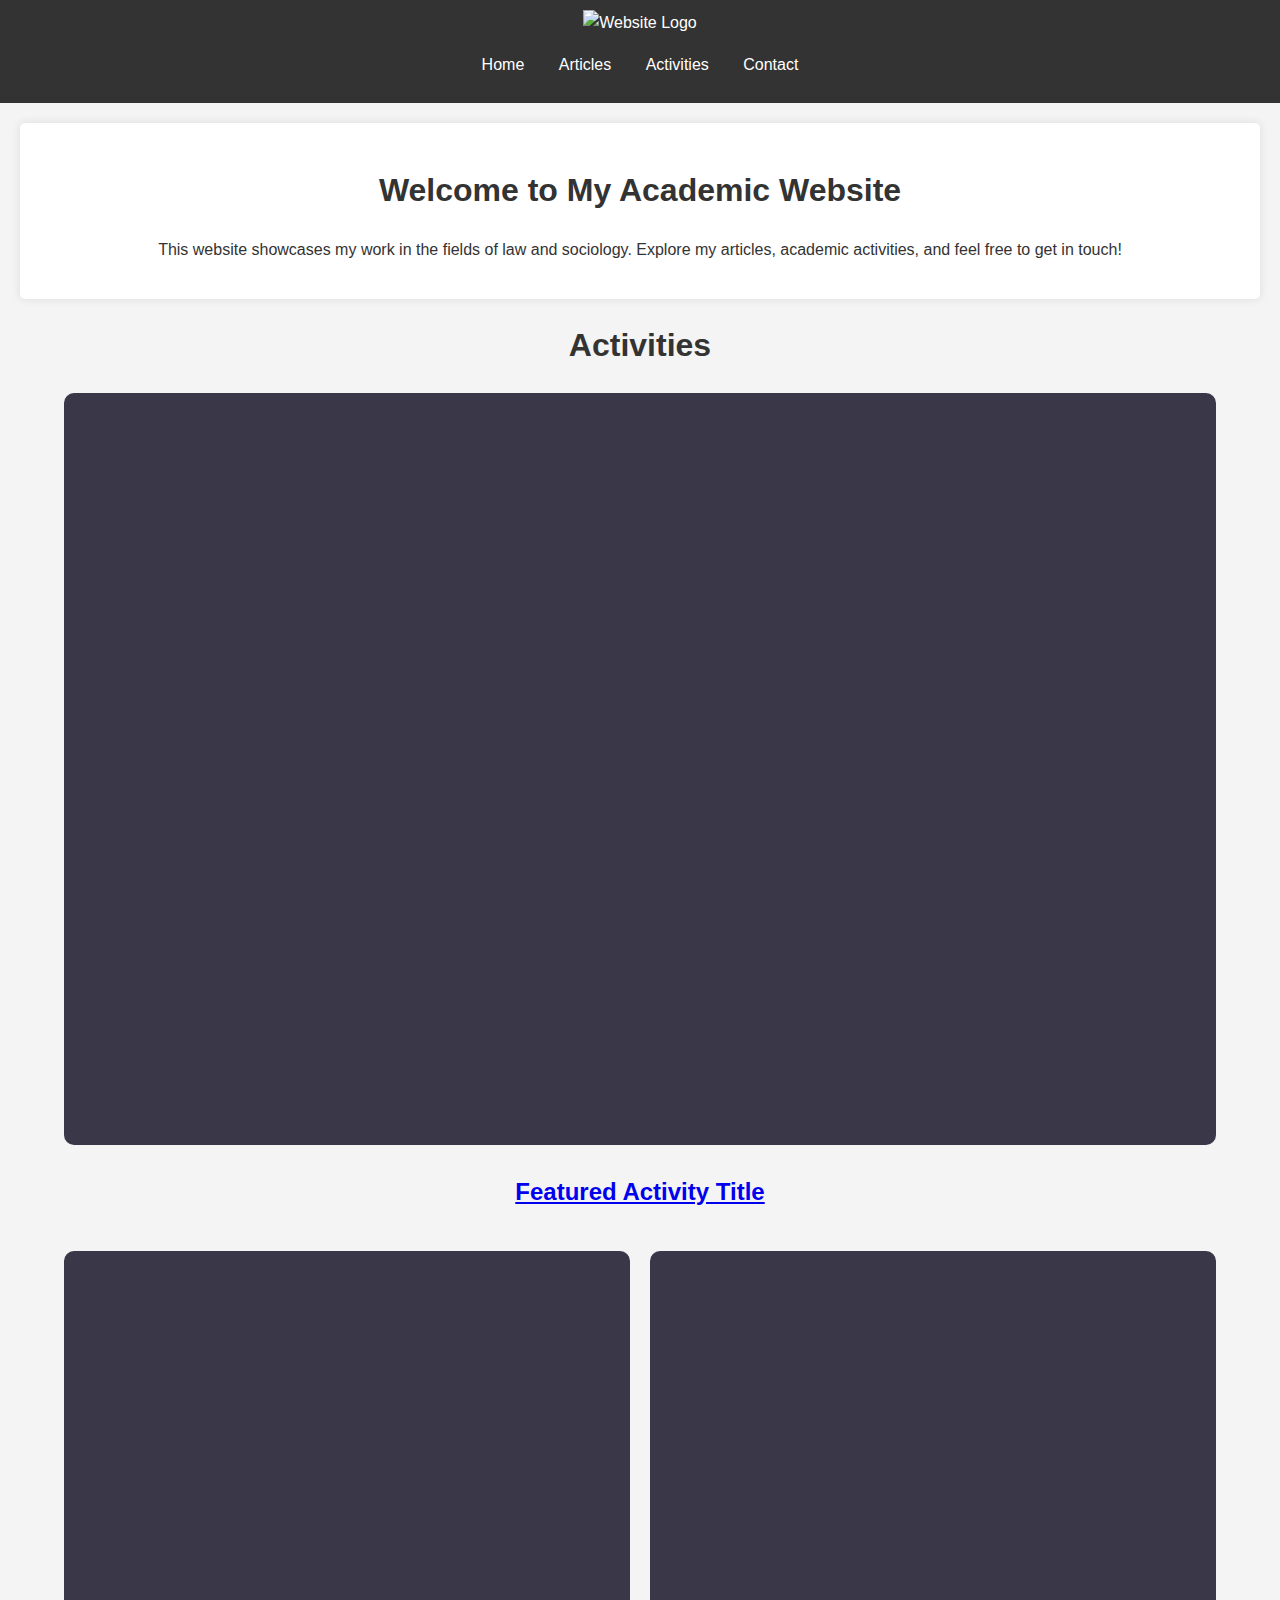
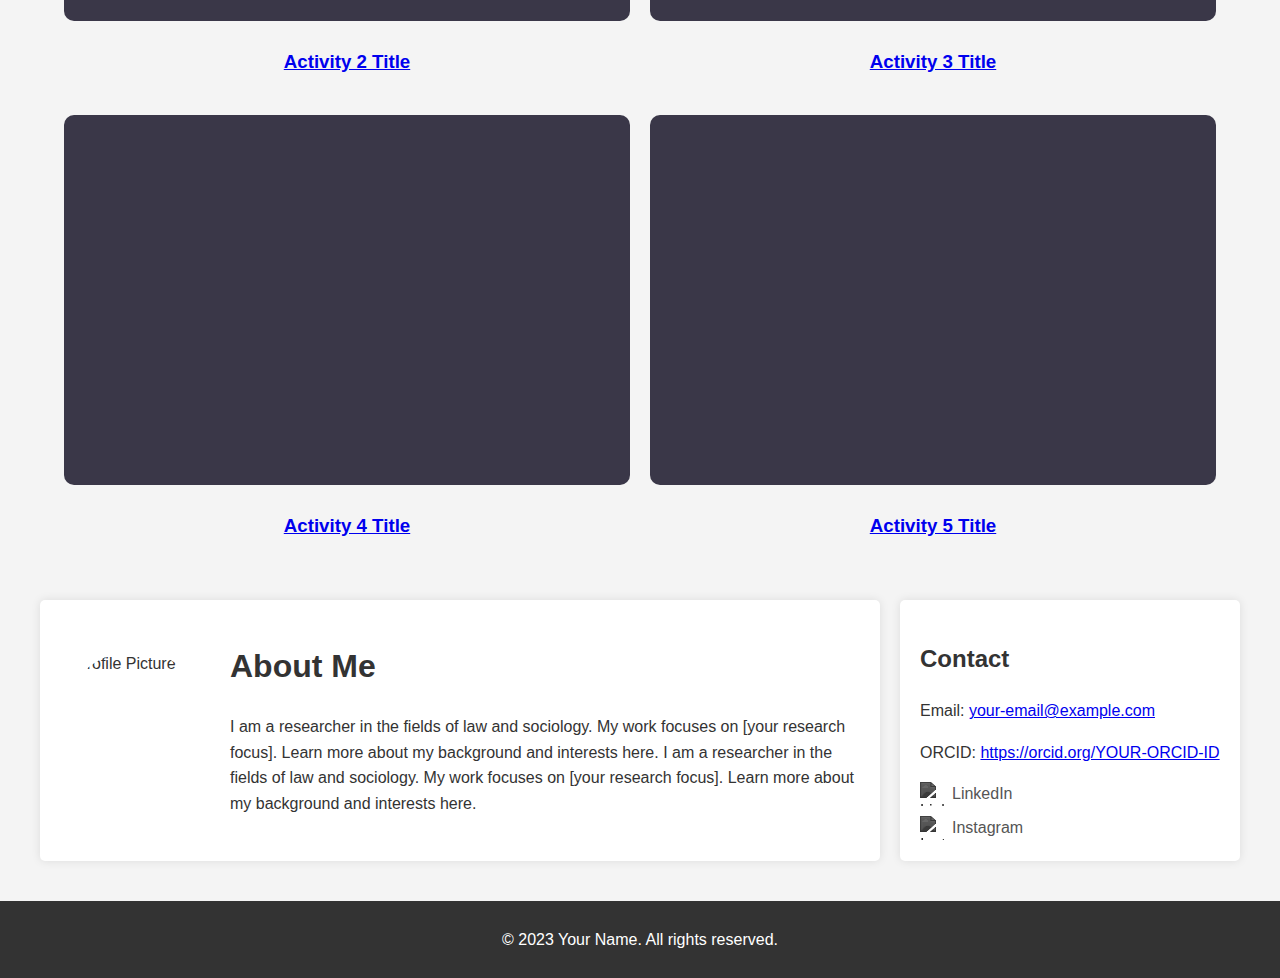
==== index.html @ 923a42f4 "Update index.html" ====
<!DOCTYPE html>
<html lang="en">
<head>
    <meta charset="UTF-8">
    <meta name="viewport" content="width=device-width, initial-scale=1.0">
    <title>My Academic Website</title>
    <link rel="stylesheet" href="styles.css">
</head>
<body>
    <header>
        <div class="logo">
            <img src="https://github.com/elinaran/elinaran.github.io/blob/main/images/profile.png?raw=true" alt="Website Logo">
        </div>
        <nav>
            <ul>
                <li><a href="index.html">Home</a></li>
                <li><a href="articles/articles.html">Articles</a></li>
                <li><a href="#activities">Activities</a></li>
                <li><a href="#contact">Contact</a></li>
            </ul>
        </nav>
    </header>

    <!-- Top Description -->
    <section id="top-description">
        <h1>Welcome to My Academic Website</h1>
        <p>
            This website showcases my work in the fields of law and sociology. 
            Explore my articles, academic activities, and feel free to get in touch!
        </p>
    </section>

     <!-- Activities Section -->
   <section id="activities">
    <h1>Activities</h1>

    <div class="activity-grid">
        <!-- Featured Activity (Full-width) -->
        <div class="activity featured">
            <a href="activities/activity1.html">
                <img src="images/Filler.jpg" alt="Activity 1 Image">
                <h2>Featured Activity Title</h2>
            </a>
        </div>

        <!-- Smaller Activities (2 Columns, 2 Rows) -->
        <div class="activity small">
            <a href="activities/activity2.html">
                <img src="images/Filler.jpg" alt="Activity 2 Image">
                <h3>Activity 2 Title</h3>
            </a>
        </div>
        <div class="activity small">
            <a href="activities/activity3.html">
                <img src="images/Filler.jpg" alt="Activity 3 Image">
                <h3>Activity 3 Title</h3>
            </a>
        </div>
        <div class="activity small">
            <a href="activities/activity4.html">
                <img src="images/Filler.jpg" alt="Activity 4 Image">
                <h3>Activity 4 Title</h3>
            </a>
        </div>
        <div class="activity small">
            <a href="activities/activity5.html">
                <img src="images/Filler.jpg" alt="Activity 5 Image">
                <h3>Activity 5 Title</h3>
            </a>
        </div>
    </div>
</section>


    <!-- Bottom Section: About Me and Contact -->
<div class="bottom-section">
    <!-- About Me -->
    <section id="about" class="left-column">
        <div class="about-container">
            <img src="https://github.com/elinaran/elinaran.github.io/blob/main/images/profile.png?raw=true" alt="Profile Picture" class="profile-img">
            <div class="about-text">
                <h1>About Me</h1>
                <p>
                    I am a researcher in the fields of law and sociology. 
                    My work focuses on [your research focus]. 
                    Learn more about my background and interests here.
                    I am a researcher in the fields of law and sociology. 
                    My work focuses on [your research focus]. 
                    Learn more about my background and interests here.
                </p>
            </div>
        </div>
    </section>

        <!-- Contact -->
        <section id="contact" class="right-column">
            <section id="contact">
    <h2>Contact</h2>
    <p>Email: <a href="mailto:your-email@example.com">your-email@example.com</a></p>
    <p>ORCID: <a href="https://orcid.org/YOUR-ORCID-ID" target="_blank">https://orcid.org/YOUR-ORCID-ID</a></p>
    
    <div class="social-links">
        <a href="https://www.linkedin.com/in/YOUR-LINKEDIN-USERNAME" target="_blank">
            <img src="https://cdn.jsdelivr.net/gh/devicons/devicon/icons/linkedin/linkedin-original.svg" alt="LinkedIn">
            LinkedIn
        </a>
        <a href="https://www.instagram.com/YOUR-INSTAGRAM-USERNAME" target="_blank">
            <img src="https://upload.wikimedia.org/wikipedia/commons/a/a5/Instagram_icon.png" alt="Instagram">
            Instagram
        </a>
    </div>
</section>
        </section>
    </div>
    <footer>
        <p>&copy; 2023 Your Name. All rights reserved.</p>
    </footer>

    <script src="script.js"></script>
</body>
</html>
---- styles.css ----
/* General Styles */
body {
    font-family: Arial, sans-serif;
    line-height: 1.6;
    margin: 0;
    padding: 0;
    background-color: #f4f4f4;
    color: #333;
}

header {
    background: #333;
    color: #fff;
    padding: 10px 0;
    text-align: center;
}

header .logo img {
    height: 50px;
}

nav ul {
    list-style: none;
    padding: 0;
}

nav ul li {
    display: inline;
    margin: 0 15px;
}

nav ul li a {
    color: #fff;
    text-decoration: none;
}

/* Top Description */
#top-description {
    padding: 20px;
    text-align: center;
    background: #fff;
    margin: 20px;
    border-radius: 5px;
    box-shadow: 0 0 10px rgba(0, 0, 0, 0.1);
}

/* Activities Section */
#activities {
    width: 90%;
    max-width: 1200px;
    margin: 0 auto;
    text-align: center;
}

/* Grid Layout */
.activity-grid {
    display: grid;
    grid-template-columns: 1fr;
    grid-gap: 20px;
}

/* Featured Activity (Full-width) */
.activity.featured {
    width: 100%;
}

.activity.featured img {
    width: 100%;
    height: auto;
    border-radius: 10px;
}

/* Small Activities (2x2 Grid) */
.activity.small {
    display: flex;
    flex-direction: column;
    align-items: center;
    text-align: center;
}

.activity.small img {
    width: 100%;
    height: auto;
    border-radius: 10px;
}

/* Responsive Grid: 2 Columns for Small Activities */
@media (min-width: 768px) {
    .activity-grid {
        grid-template-columns: 1fr 1fr;
    }

    .activity.featured {
        grid-column: span 2; /* Makes the featured activity take full width */
    }
}

/* Responsive: Keep 2-Column Layout on Wider Screens */
@media (min-width: 1024px) {
    .activity-grid {
        grid-template-columns: 1fr 1fr;
        grid-template-rows: auto auto;
    }
}

/* Bottom Section: About Me and Contact */
.bottom-section {
    display: flex;
    gap: 20px;
    padding: 20px;
    margin: 20px;
}

.left-column {
    flex: 2; /* Takes 2/3 of the space */
    background: #fff;
    padding: 20px;
    border-radius: 5px;
    box-shadow: 0 0 10px rgba(0, 0, 0, 0.1);
}

.right-column {
    flex: 1; /* Takes 1/3 of the space */
    background: #fff;
    padding: 20px;
    border-radius: 5px;
    box-shadow: 0 0 10px rgba(0, 0, 0, 0.1);
    max-width: 300px; /* Limits the width of the contact section */
}

/* About Me Section */

.about-container {
    display: flex;
    align-items: center; /* Aligns text and image vertically */
    gap: 20px; /* Space between image and text */
    max-width: 800px; /* Limits width for better readability */
    margin: 0 auto; /* Centers the section */
}

.profile-img {
    width: 150px; /* Adjust size as needed */
    height: 150px;
    border-radius: 50%; /* Makes the image round */
    object-fit: cover; /* Ensures image fills the circle properly */
    flex-shrink: 0; /* Prevents image from resizing */
}

.about-text {
    flex: 1; /* Allows text to take up the remaining space */
}

@media (max-width: 600px) { 
    /* Mobile: Stack image on top */
    .about-container {
        flex-direction: column;
        text-align: center;
    }
}

/* Contact Section */

.social-links {
    display: flex;
    flex-direction: column; /* Stack items neatly */
    gap: 8px; /* Space between each social link */
    margin-top: 10px;
}

.social-links a {
    display: flex;
    align-items: center;
    gap: 8px; /* Space between icon and text */
    text-decoration: none;
    color: #555; /* Dark grey text */
    font-size: 16px;
    font-weight: 500;
}

.social-links img {
    width: 24px; /* Keeps icons small */
    height: 24px;
    filter: grayscale(100%) brightness(40%); /* Makes icons dark grey */
    transition: filter 0.2s ease-in-out, transform 0.2s ease-in-out;
}

.social-links a:hover img {
    filter: grayscale(50%) brightness(100%); /* Restores color on hover */
    transform: scale(1.1);
}

.social-links a:hover {
    color: black; /* Darkens text on hover */
}

/* Footer */
footer {
    text-align: center;
    padding: 10px;
    background: #333;
    color: #fff;
    margin-top: 20px;
}
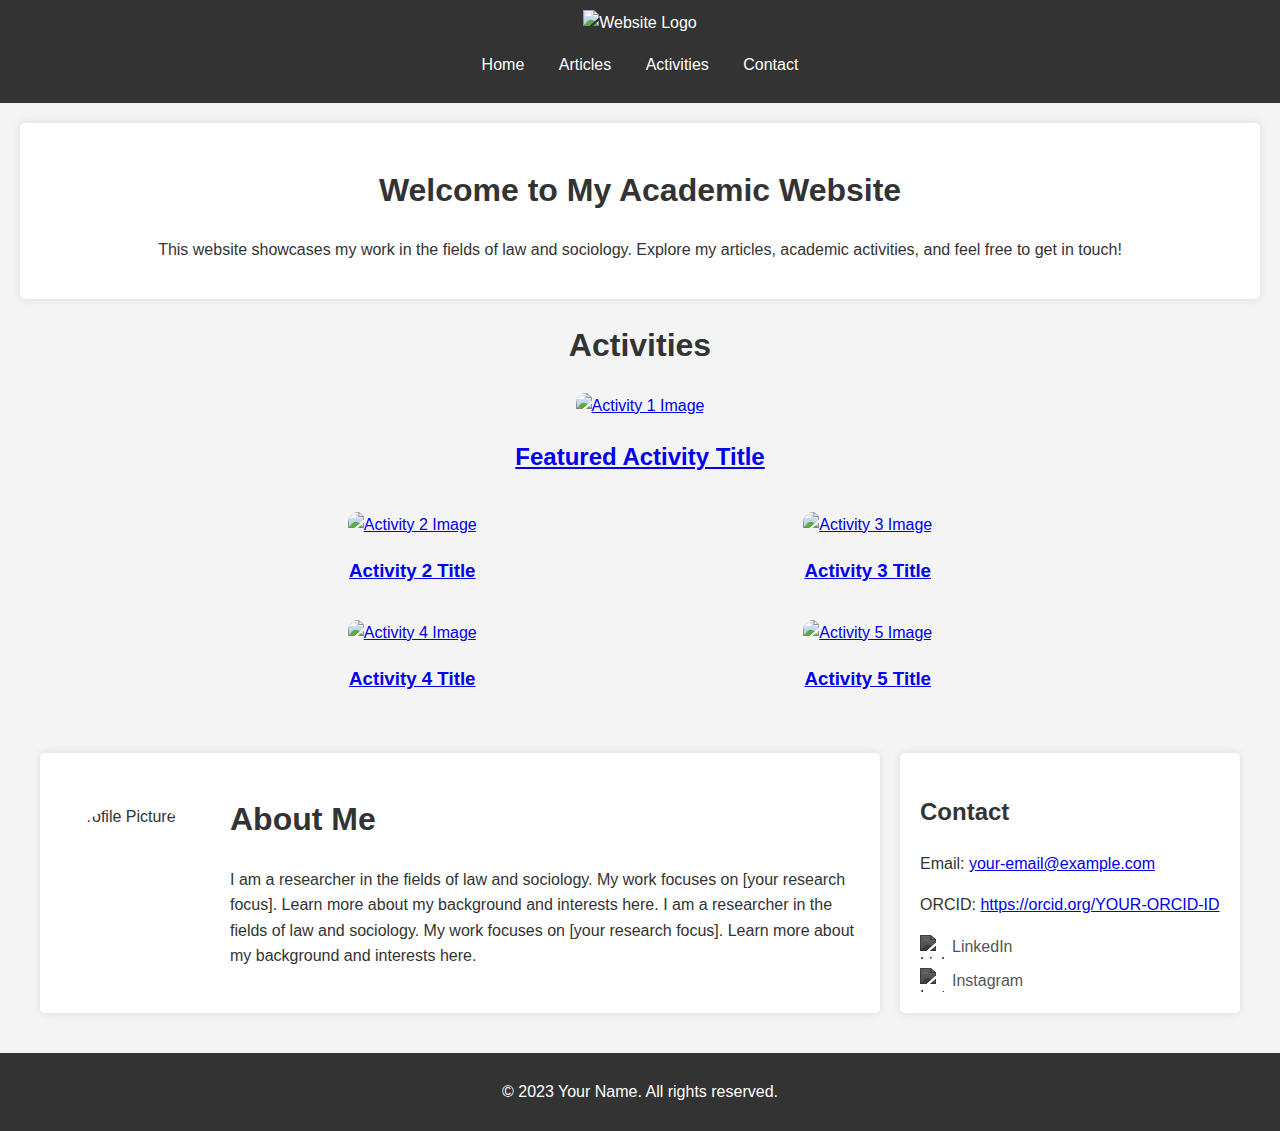
==== commit 2e7ce6bc: "Update index.html" ====
--- a/index.html
+++ b/index.html
@@ -38,7 +38,7 @@
         <!-- Featured Activity (Full-width) -->
         <div class="activity featured">
             <a href="activities/activity1.html">
-                <img src="images/Filler.jpg" alt="Activity 1 Image">
+                <img src="images/activity1.jpg" alt="Activity 1 Image">
                 <h2>Featured Activity Title</h2>
             </a>
         </div>
@@ -46,31 +46,30 @@
         <!-- Smaller Activities (2 Columns, 2 Rows) -->
         <div class="activity small">
             <a href="activities/activity2.html">
-                <img src="images/Filler.jpg" alt="Activity 2 Image">
+                <img src="images/activity2.jpg" alt="Activity 2 Image">
                 <h3>Activity 2 Title</h3>
             </a>
         </div>
         <div class="activity small">
             <a href="activities/activity3.html">
-                <img src="images/Filler.jpg" alt="Activity 3 Image">
+                <img src="images/activity3.jpg" alt="Activity 3 Image">
                 <h3>Activity 3 Title</h3>
             </a>
         </div>
         <div class="activity small">
             <a href="activities/activity4.html">
-                <img src="images/Filler.jpg" alt="Activity 4 Image">
+                <img src="images/activity4.jpg" alt="Activity 4 Image">
                 <h3>Activity 4 Title</h3>
             </a>
         </div>
         <div class="activity small">
             <a href="activities/activity5.html">
-                <img src="images/Filler.jpg" alt="Activity 5 Image">
+                <img src="images/activity5.jpg" alt="Activity 5 Image">
                 <h3>Activity 5 Title</h3>
             </a>
         </div>
     </div>
 </section>
-
 
     <!-- Bottom Section: About Me and Contact -->
 <div class="bottom-section">
--- a/styles.css
+++ b/styles.css
@@ -45,9 +45,10 @@
 }
 
 /* Activities Section */
+/* Activities Section - Smaller */
 #activities {
-    width: 90%;
-    max-width: 1200px;
+    width: 70%; /* Reduce the width of the entire section */
+    max-width: 900px;
     margin: 0 auto;
     text-align: center;
 }
@@ -56,21 +57,21 @@
 .activity-grid {
     display: grid;
     grid-template-columns: 1fr;
-    grid-gap: 20px;
-}
-
-/* Featured Activity (Full-width) */
+    grid-gap: 15px; /* Reduce spacing */
+}
+
+/* Featured Activity (Full-width, but smaller) */
 .activity.featured {
     width: 100%;
 }
 
 .activity.featured img {
-    width: 100%;
+    width: 80%; /* Reduce image size */
     height: auto;
     border-radius: 10px;
 }
 
-/* Small Activities (2x2 Grid) */
+/* Small Activities (Smaller Images in 2x2 Grid) */
 .activity.small {
     display: flex;
     flex-direction: column;
@@ -79,7 +80,7 @@
 }
 
 .activity.small img {
-    width: 100%;
+    width: 80%; /* Reduce image size */
     height: auto;
     border-radius: 10px;
 }
@@ -91,7 +92,7 @@
     }
 
     .activity.featured {
-        grid-column: span 2; /* Makes the featured activity take full width */
+        grid-column: span 2;
     }
 }
 
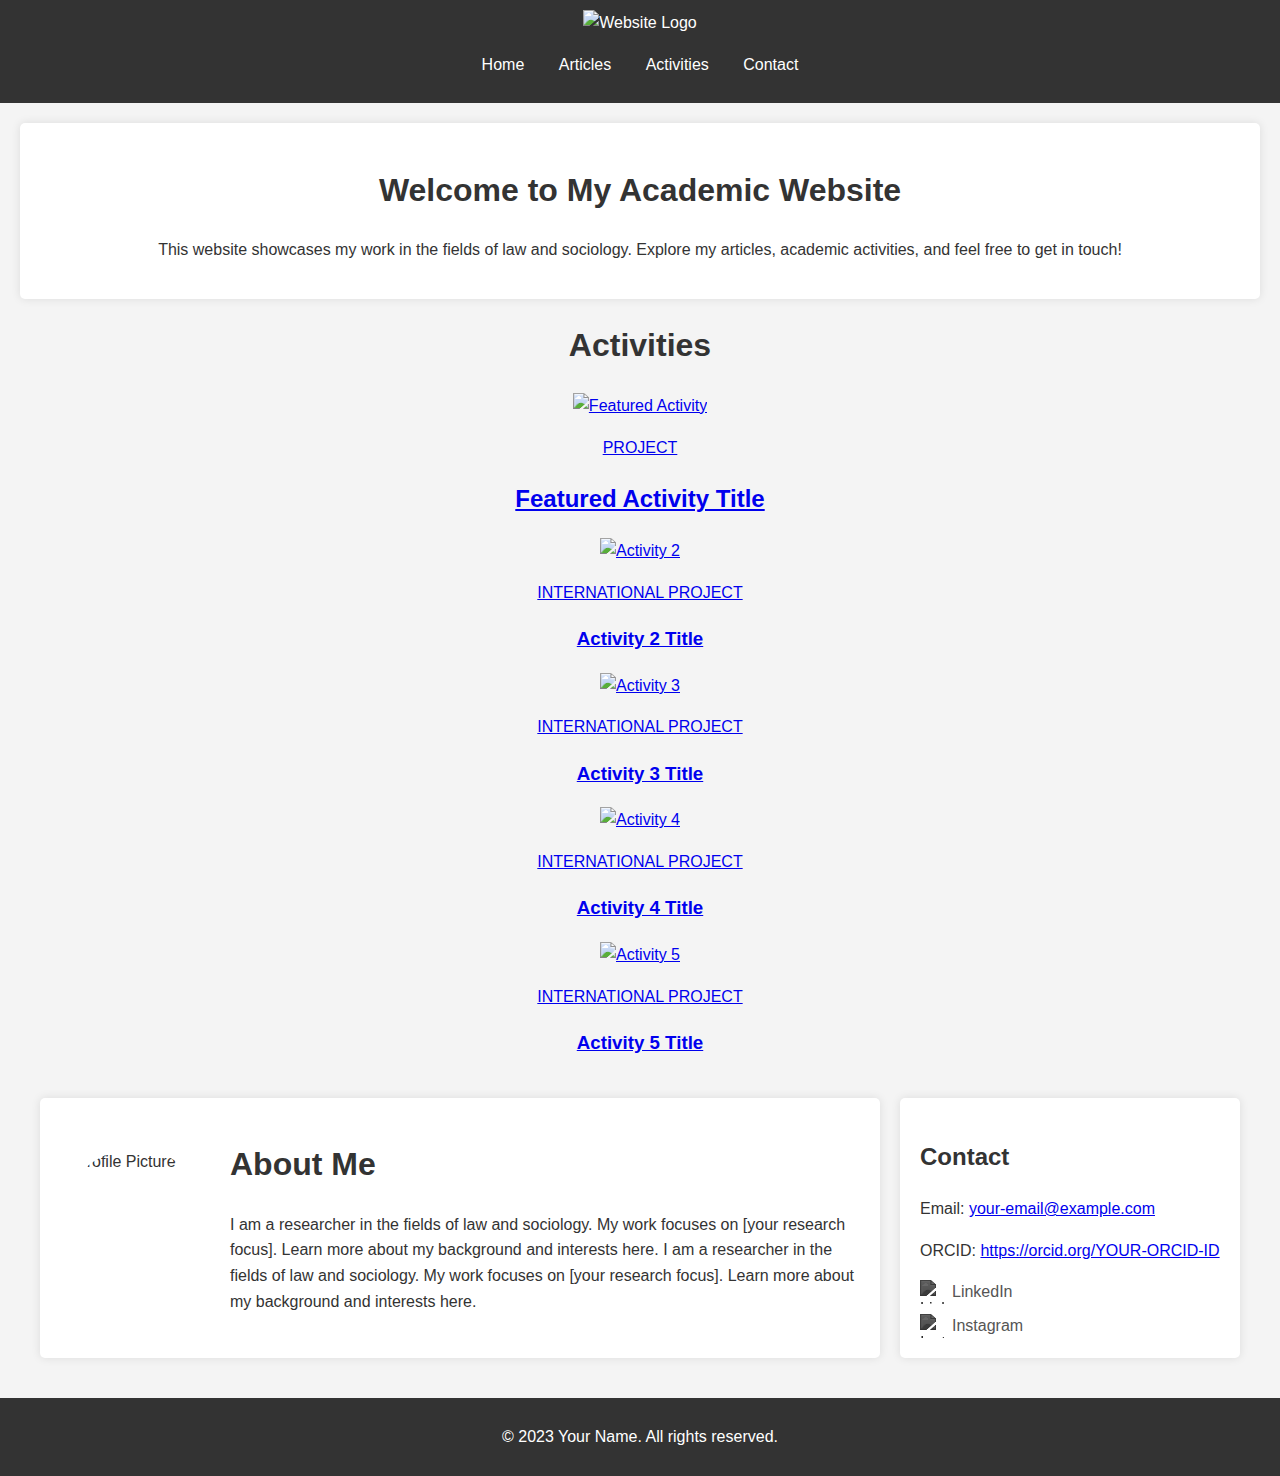
==== commit 6d61f37b: "Update index.html" ====
--- a/index.html
+++ b/index.html
@@ -33,43 +33,61 @@
      <!-- Activities Section -->
    <section id="activities">
     <h1>Activities</h1>
-
-    <div class="activity-grid">
-        <!-- Featured Activity (Full-width) -->
-        <div class="activity featured">
+    
+    <div class="activities-container">
+        <!-- Featured Activity (Big Image) -->
+        <div class="featured-activity">
             <a href="activities/activity1.html">
-                <img src="images/activity1.jpg" alt="Activity 1 Image">
-                <h2>Featured Activity Title</h2>
+                <img src="images/activity1.jpg" alt="Featured Activity">
+                <div class="overlay">
+                    <p class="category">PROJECT</p>
+                    <h2>Featured Activity Title</h2>
+                </div>
             </a>
         </div>
 
-        <!-- Smaller Activities (2 Columns, 2 Rows) -->
-        <div class="activity small">
-            <a href="activities/activity2.html">
-                <img src="images/activity2.jpg" alt="Activity 2 Image">
-                <h3>Activity 2 Title</h3>
-            </a>
-        </div>
-        <div class="activity small">
-            <a href="activities/activity3.html">
-                <img src="images/activity3.jpg" alt="Activity 3 Image">
-                <h3>Activity 3 Title</h3>
-            </a>
-        </div>
-        <div class="activity small">
-            <a href="activities/activity4.html">
-                <img src="images/activity4.jpg" alt="Activity 4 Image">
-                <h3>Activity 4 Title</h3>
-            </a>
-        </div>
-        <div class="activity small">
-            <a href="activities/activity5.html">
-                <img src="images/activity5.jpg" alt="Activity 5 Image">
-                <h3>Activity 5 Title</h3>
-            </a>
+        <!-- Smaller Activities (List Format) -->
+        <div class="activities-list">
+            <div class="activity-item">
+                <a href="activities/activity2.html">
+                    <img src="images/activity2.jpg" alt="Activity 2">
+                    <div class="activity-text">
+                        <p class="category">INTERNATIONAL PROJECT</p>
+                        <h3>Activity 2 Title</h3>
+                    </div>
+                </a>
+            </div>
+            <div class="activity-item">
+                <a href="activities/activity3.html">
+                    <img src="images/activity3.jpg" alt="Activity 3">
+                    <div class="activity-text">
+                        <p class="category">INTERNATIONAL PROJECT</p>
+                        <h3>Activity 3 Title</h3>
+                    </div>
+                </a>
+            </div>
+            <div class="activity-item">
+                <a href="activities/activity4.html">
+                    <img src="images/activity4.jpg" alt="Activity 4">
+                    <div class="activity-text">
+                        <p class="category">INTERNATIONAL PROJECT</p>
+                        <h3>Activity 4 Title</h3>
+                    </div>
+                </a>
+            </div>
+            <div class="activity-item">
+                <a href="activities/activity5.html">
+                    <img src="images/activity5.jpg" alt="Activity 5">
+                    <div class="activity-text">
+                        <p class="category">INTERNATIONAL PROJECT</p>
+                        <h3>Activity 5 Title</h3>
+                    </div>
+                </a>
+            </div>
         </div>
     </div>
 </section>
+
 
     <!-- Bottom Section: About Me and Contact -->
 <div class="bottom-section">
--- a/styles.css
+++ b/styles.css
@@ -104,6 +104,21 @@
     }
 }
 
+/* Remove link styles */
+.activity a {
+    text-decoration: none; /* Remove underline */
+    color: inherit; /* Keep text color the same as the surrounding text */
+    display: block; /* Make the entire area clickable */
+}
+
+/* Make the whole activity box clickable */
+.activity a img, 
+.activity a h2, 
+.activity a h3 {
+    pointer-events: none; /* Ensures the entire link is clickable, not just the text */
+}
+
+
 /* Bottom Section: About Me and Contact */
 .bottom-section {
     display: flex;
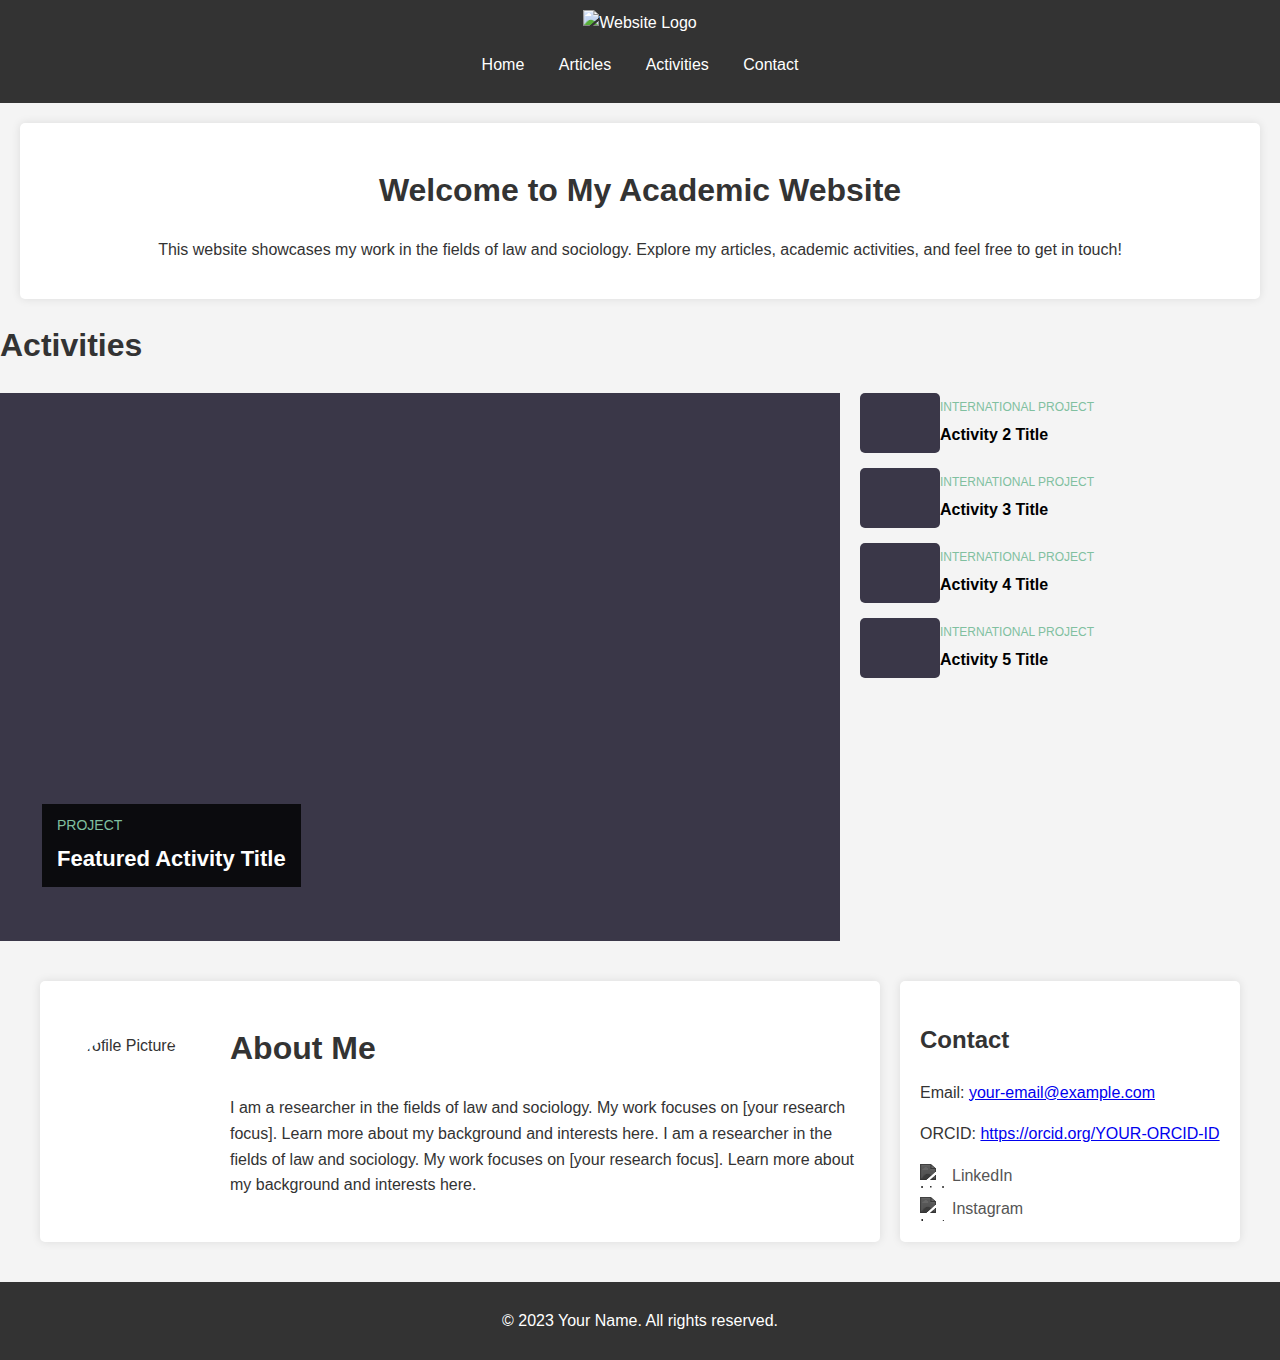
==== commit 750df58c: "Update index.html" ====
--- a/index.html
+++ b/index.html
@@ -38,7 +38,7 @@
         <!-- Featured Activity (Big Image) -->
         <div class="featured-activity">
             <a href="activities/activity1.html">
-                <img src="images/activity1.jpg" alt="Featured Activity">
+                <img src="images/Filler.jpg" alt="Featured Activity">
                 <div class="overlay">
                     <p class="category">PROJECT</p>
                     <h2>Featured Activity Title</h2>
@@ -50,7 +50,7 @@
         <div class="activities-list">
             <div class="activity-item">
                 <a href="activities/activity2.html">
-                    <img src="images/activity2.jpg" alt="Activity 2">
+                    <img src="images/Filler.jpg" alt="Activity 2">
                     <div class="activity-text">
                         <p class="category">INTERNATIONAL PROJECT</p>
                         <h3>Activity 2 Title</h3>
@@ -59,7 +59,7 @@
             </div>
             <div class="activity-item">
                 <a href="activities/activity3.html">
-                    <img src="images/activity3.jpg" alt="Activity 3">
+                    <img src="images/Filler.jpg" alt="Activity 3">
                     <div class="activity-text">
                         <p class="category">INTERNATIONAL PROJECT</p>
                         <h3>Activity 3 Title</h3>
@@ -68,7 +68,7 @@
             </div>
             <div class="activity-item">
                 <a href="activities/activity4.html">
-                    <img src="images/activity4.jpg" alt="Activity 4">
+                    <img src="images/Filler.jpg" alt="Activity 4">
                     <div class="activity-text">
                         <p class="category">INTERNATIONAL PROJECT</p>
                         <h3>Activity 4 Title</h3>
@@ -77,7 +77,7 @@
             </div>
             <div class="activity-item">
                 <a href="activities/activity5.html">
-                    <img src="images/activity5.jpg" alt="Activity 5">
+                    <img src="images/Filler.jpg" alt="Activity 5">
                     <div class="activity-text">
                         <p class="category">INTERNATIONAL PROJECT</p>
                         <h3>Activity 5 Title</h3>
--- a/styles.css
+++ b/styles.css
@@ -45,63 +45,99 @@
 }
 
 /* Activities Section */
-/* Activities Section - Smaller */
-#activities {
-    width: 70%; /* Reduce the width of the entire section */
-    max-width: 900px;
-    margin: 0 auto;
-    text-align: center;
-}
-
-/* Grid Layout */
-.activity-grid {
+.activities-container {
     display: grid;
-    grid-template-columns: 1fr;
-    grid-gap: 15px; /* Reduce spacing */
-}
-
-/* Featured Activity (Full-width, but smaller) */
-.activity.featured {
+    grid-template-columns: 2fr 1fr; /* Left: Big activity, Right: List */
+    gap: 20px;
+    align-items: start;
+}
+
+.featured-activity {
+    position: relative;
     width: 100%;
 }
 
-.activity.featured img {
-    width: 80%; /* Reduce image size */
+.featured-activity img {
+    width: 100%;
     height: auto;
-    border-radius: 10px;
-}
-
-/* Small Activities (Smaller Images in 2x2 Grid) */
-.activity.small {
+    display: block;
+}
+
+.overlay {
+    position: absolute;
+    bottom: 10%;
+    left: 5%;
+    background-color: rgba(0, 0, 0, 0.8);
+    color: white;
+    padding: 10px 15px;
+    max-width: 80%;
+}
+
+.overlay p.category {
+    font-size: 14px;
+    text-transform: uppercase;
+    color: #80c0a0;
+    margin: 0;
+}
+
+.overlay h2 {
+    font-size: 22px;
+    margin: 5px 0 0;
+}
+
+.activities-list {
     display: flex;
     flex-direction: column;
+    gap: 15px;
+}
+
+.activity-item {
+    display: flex;
     align-items: center;
-    text-align: center;
-}
-
-.activity.small img {
-    width: 80%; /* Reduce image size */
-    height: auto;
-    border-radius: 10px;
-}
-
-/* Responsive Grid: 2 Columns for Small Activities */
-@media (min-width: 768px) {
-    .activity-grid {
-        grid-template-columns: 1fr 1fr;
-    }
-
-    .activity.featured {
-        grid-column: span 2;
-    }
-}
-
-/* Responsive: Keep 2-Column Layout on Wider Screens */
-@media (min-width: 1024px) {
-    .activity-grid {
-        grid-template-columns: 1fr 1fr;
-        grid-template-rows: auto auto;
-    }
+    gap: 10px;
+}
+
+.activity-item img {
+    width: 80px;
+    height: 60px;
+    object-fit: cover;
+    border-radius: 5px;
+}
+
+.activity-text {
+    flex: 1;
+}
+
+.activity-text p.category {
+    font-size: 12px;
+    text-transform: uppercase;
+    color: #80c0a0;
+    margin: 0;
+}
+
+.activity-text h3 {
+    font-size: 16px;
+    margin: 5px 0 0;
+    color: black;
+    font-weight: bold;
+}
+
+/* Make links clickable for entire section */
+.activity-item a, .featured-activity a {
+    display: flex;
+    align-items: center;
+    text-decoration: none;
+    color: inherit;
+}
+
+/* Make the whole box clickable */
+.activity-item a img, 
+.activity-item a h3, 
+.activity-item a p,
+.featured-activity a img, 
+.featured-activity a h2, 
+.featured-activity a p {
+    pointer-events: none;
 }
 
 /* Remove link styles */
@@ -110,14 +146,6 @@
     color: inherit; /* Keep text color the same as the surrounding text */
     display: block; /* Make the entire area clickable */
 }
-
-/* Make the whole activity box clickable */
-.activity a img, 
-.activity a h2, 
-.activity a h3 {
-    pointer-events: none; /* Ensures the entire link is clickable, not just the text */
-}
-
 
 /* Bottom Section: About Me and Contact */
 .bottom-section {
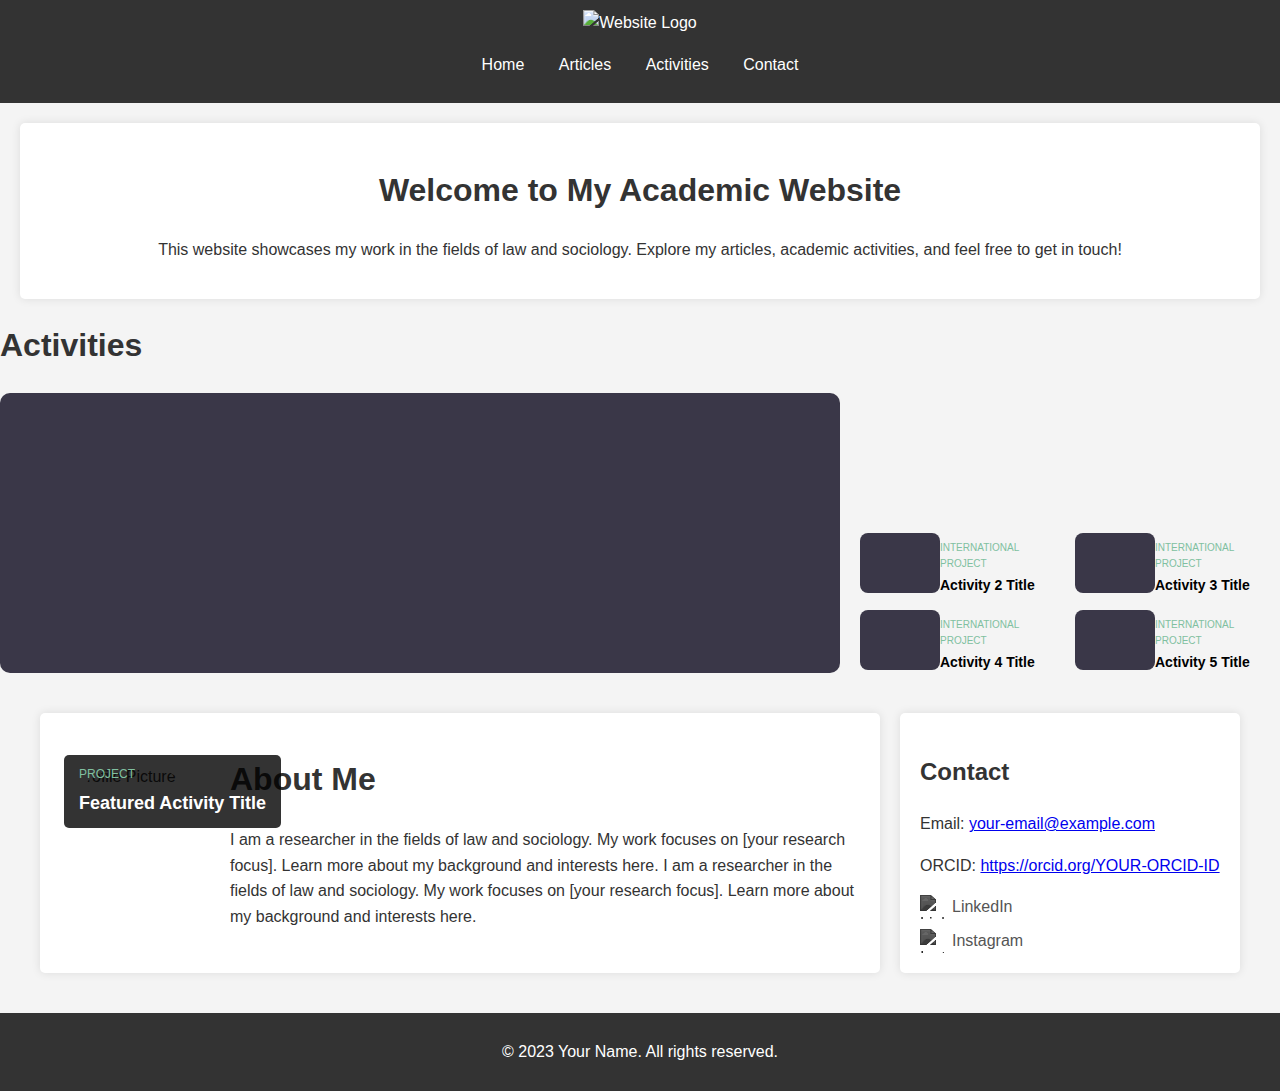
==== commit 64e578ef: "Update index.html" ====
--- a/index.html
+++ b/index.html
@@ -32,13 +32,13 @@
 
      <!-- Activities Section -->
    <section id="activities">
-    <h1>Activities</h1>
+    <h1 class="activities-title">Activities</h1>
     
     <div class="activities-container">
         <!-- Featured Activity (Big Image) -->
         <div class="featured-activity">
             <a href="activities/activity1.html">
-                <img src="images/Filler.jpg" alt="Featured Activity">
+                <img src="../images/Filler.jpg" alt="Featured Activity">
                 <div class="overlay">
                     <p class="category">PROJECT</p>
                     <h2>Featured Activity Title</h2>
@@ -50,7 +50,7 @@
         <div class="activities-list">
             <div class="activity-item">
                 <a href="activities/activity2.html">
-                    <img src="images/Filler.jpg" alt="Activity 2">
+                    <img src="../images/Filler.jpg" alt="Activity 2">
                     <div class="activity-text">
                         <p class="category">INTERNATIONAL PROJECT</p>
                         <h3>Activity 2 Title</h3>
@@ -59,7 +59,7 @@
             </div>
             <div class="activity-item">
                 <a href="activities/activity3.html">
-                    <img src="images/Filler.jpg" alt="Activity 3">
+                    <img src="../images/Filler.jpg" alt="Activity 3">
                     <div class="activity-text">
                         <p class="category">INTERNATIONAL PROJECT</p>
                         <h3>Activity 3 Title</h3>
@@ -68,7 +68,7 @@
             </div>
             <div class="activity-item">
                 <a href="activities/activity4.html">
-                    <img src="images/Filler.jpg" alt="Activity 4">
+                    <img src="../images/Filler.jpg" alt="Activity 4">
                     <div class="activity-text">
                         <p class="category">INTERNATIONAL PROJECT</p>
                         <h3>Activity 4 Title</h3>
@@ -77,7 +77,7 @@
             </div>
             <div class="activity-item">
                 <a href="activities/activity5.html">
-                    <img src="images/Filler.jpg" alt="Activity 5">
+                    <img src="../images/Filler.jpg" alt="Activity 5">
                     <div class="activity-text">
                         <p class="category">INTERNATIONAL PROJECT</p>
                         <h3>Activity 5 Title</h3>
--- a/styles.css
+++ b/styles.css
@@ -45,84 +45,92 @@
 }
 
 /* Activities Section */
+/* Activities Section */
 .activities-container {
     display: grid;
-    grid-template-columns: 2fr 1fr; /* Left: Big activity, Right: List */
+    grid-template-columns: 2fr 1fr; /* Featured activity takes 2/3, small ones 1/3 */
     gap: 20px;
     align-items: start;
 }
 
+
+/* Featured Activity */
 .featured-activity {
-    position: relative;
+    grid-column: 1 / 2; /* Large featured activity on the left */
     width: 100%;
 }
 
 .featured-activity img {
     width: 100%;
-    height: auto;
+    height: 280px; /* Adjusted height */
+    object-fit: cover;
     display: block;
+    border-radius: 10px;
 }
 
 .overlay {
     position: absolute;
-    bottom: 10%;
+    bottom: 8%;
     left: 5%;
     background-color: rgba(0, 0, 0, 0.8);
     color: white;
     padding: 10px 15px;
-    max-width: 80%;
+    max-width: 75%;
+    border-radius: 5px;
 }
 
 .overlay p.category {
-    font-size: 14px;
-    text-transform: uppercase;
-    color: #80c0a0;
-    margin: 0;
-}
-
-.overlay h2 {
-    font-size: 22px;
-    margin: 5px 0 0;
-}
-
-.activities-list {
-    display: flex;
-    flex-direction: column;
-    gap: 15px;
-}
-
-.activity-item {
-    display: flex;
-    align-items: center;
-    gap: 10px;
-}
-
-.activity-item img {
-    width: 80px;
-    height: 60px;
-    object-fit: cover;
-    border-radius: 5px;
-}
-
-.activity-text {
-    flex: 1;
-}
-
-.activity-text p.category {
     font-size: 12px;
     text-transform: uppercase;
     color: #80c0a0;
     margin: 0;
 }
 
+.overlay h2 {
+    font-size: 18px;
+    margin: 5px 0 0;
+}
+
+/* Activities List */
+.activities-list {
+    display: grid;
+    grid-template-columns: repeat(2, 1fr); /* Two columns */
+    gap: 10px;
+    align-self: end; /* Push to the bottom */
+}
+
+.activity-item {
+    display: flex;
+    align-items: center;
+    gap: 10px;
+}
+
+.activity-item img {
+    width: 80px; /* Adjusted for better scaling */
+    height: 60px; /* Proportionally correct */
+    object-fit: cover;
+    border-radius: 8px;
+}
+
+.activity-text {
+    flex: 1;
+}
+
+.activity-text p.category {
+    font-size: 10px;
+    text-transform: uppercase;
+    color: #80c0a0;
+    margin-bottom: 2px;
+}
+
 .activity-text h3 {
-    font-size: 16px;
-    margin: 5px 0 0;
+    font-size: 14px;
+    margin: 0;
     color: black;
     font-weight: bold;
 }
 
-/* Make links clickable for entire section */
+/* Make links clickable for the entire section */
 .activity-item a, .featured-activity a {
     display: flex;
     align-items: center;
@@ -130,7 +138,7 @@
     color: inherit;
 }
 
-/* Make the whole box clickable */
+/* Ensure whole box is clickable */
 .activity-item a img, 
 .activity-item a h3, 
 .activity-item a p,
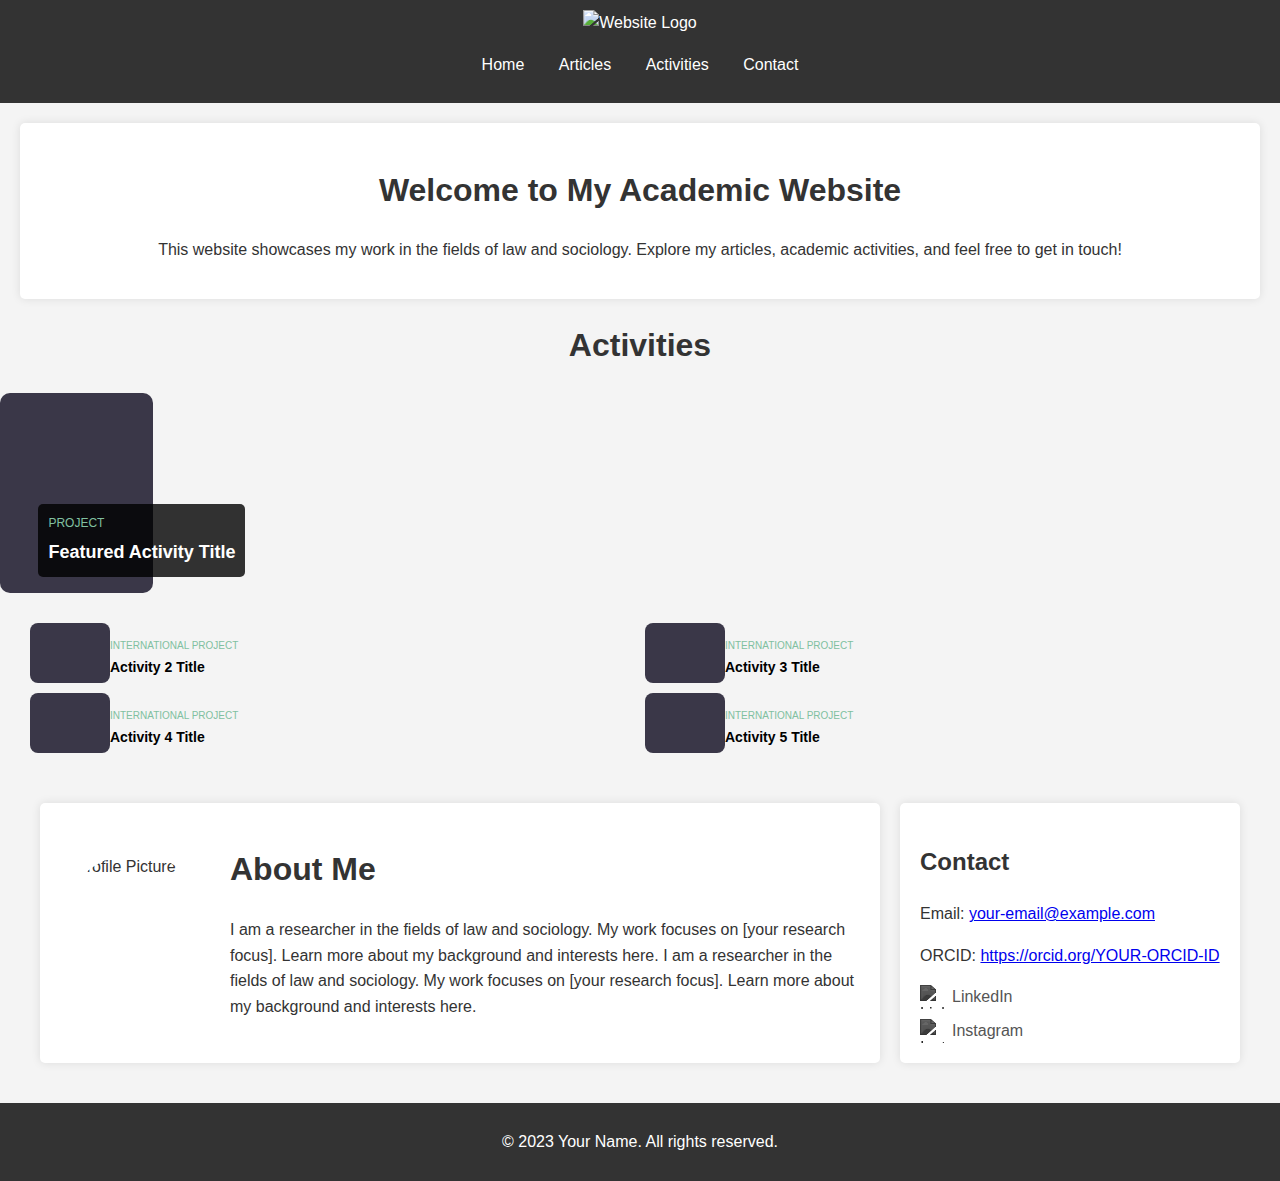
==== commit 5a3959eb: "Update index.html" ====
--- a/index.html
+++ b/index.html
@@ -37,7 +37,7 @@
     <div class="activities-container">
         <!-- Featured Activity (Big Image) -->
         <div class="featured-activity">
-            <a href="activities/activity1.html">
+            <a href="../activities/activity1.html">
                 <img src="../images/Filler.jpg" alt="Featured Activity">
                 <div class="overlay">
                     <p class="category">PROJECT</p>
--- a/styles.css
+++ b/styles.css
@@ -45,27 +45,34 @@
 }
 
 /* Activities Section */
-/* Activities Section */
-.activities-container {
-    display: grid;
-    grid-template-columns: 2fr 1fr; /* Featured activity takes 2/3, small ones 1/3 */
-    gap: 20px;
-    align-items: start;
+.activities-title {
+    text-align: center;
 }
 
 
 /* Featured Activity */
-.featured-activity {
-    grid-column: 1 / 2; /* Large featured activity on the left */
-    width: 100%;
-}
-
 .featured-activity img {
-    width: 100%;
-    height: 280px; /* Adjusted height */
+    width: 50%;
+    height: 200px; /* Adjusted height */
     object-fit: cover;
     display: block;
     border-radius: 10px;
+    display: flex;
+    justify-content: center;
+    position: relative;
+    padding: 100 0;
+}
+
+.featured-activity {
+    grid-column: 1 / 2; /* Large featured activity on the left */
+    width: 60%; /* Adjust this for a balanced size */
+    max-height: 300px; /* Prevents excessive stretching */
+    display: flex;
+    align-items: flex-end; /* Ensures title stays at the bottom */
+    justify-content: flex-start; /* Aligns title to the left */
+    overflow: hidden; /* Prevents unwanted stretching */
+    position: relative;
+    padding: 100 0;
 }
 
 .overlay {
@@ -74,7 +81,7 @@
     left: 5%;
     background-color: rgba(0, 0, 0, 0.8);
     color: white;
-    padding: 10px 15px;
+    padding: 10px 10px;
     max-width: 75%;
     border-radius: 5px;
 }
@@ -97,6 +104,7 @@
     grid-template-columns: repeat(2, 1fr); /* Two columns */
     gap: 10px;
     align-self: end; /* Push to the bottom */
+    margin: 30px;
 }
 
 .activity-item {
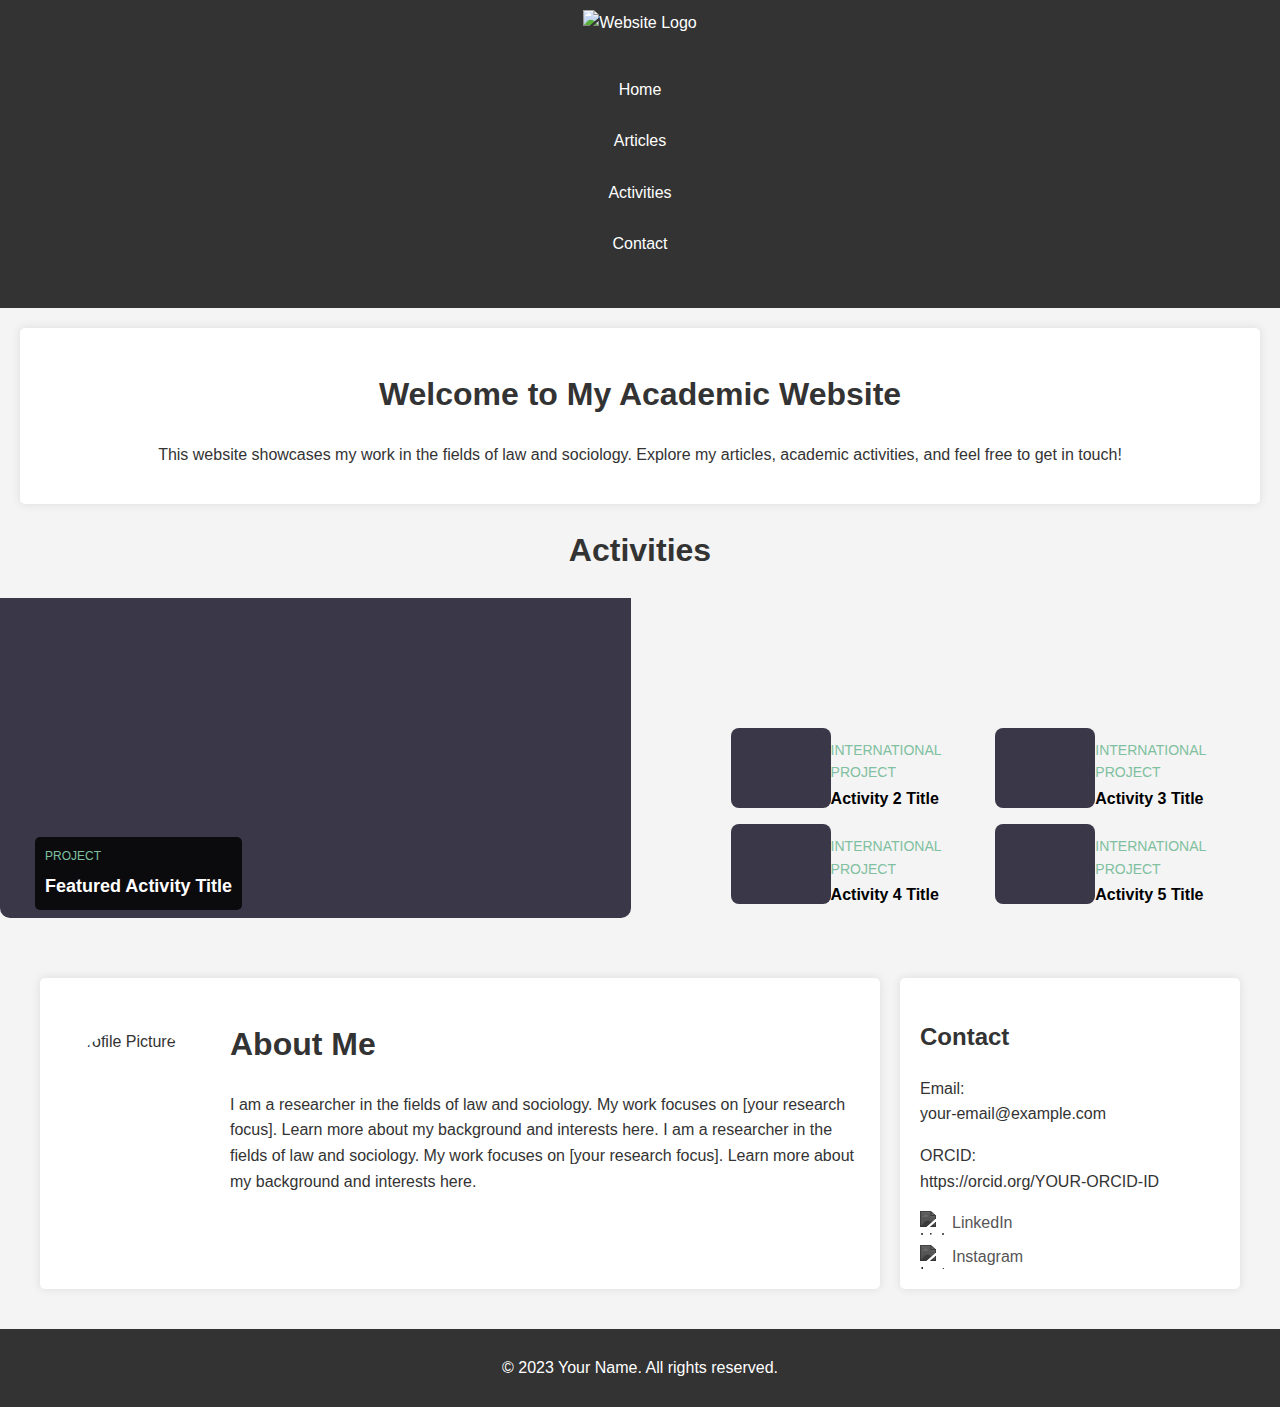
==== commit 0a59b61d: "Update index.html" ====
--- a/index.html
+++ b/index.html
@@ -15,7 +15,7 @@
             <ul>
                 <li><a href="index.html">Home</a></li>
                 <li><a href="articles/articles.html">Articles</a></li>
-                <li><a href="#activities">Activities</a></li>
+                <li><a href="activities/activities.html">Activities</a></li>
                 <li><a href="#contact">Contact</a></li>
             </ul>
         </nav>
--- a/styles.css
+++ b/styles.css
@@ -49,30 +49,32 @@
     text-align: center;
 }
 
+.activities-container { 
+    display: flex;
+    justify-content: center; /* Centers the featured activity */
+    align-items: center;
+    width: 100%; /* Ensures it takes full width */
+}
 
 /* Featured Activity */
+
+.featured-activity {
+    position: relative; /* Ensures overlay is positioned relative to this */
+    width: 60%; /* Adjust for balance */
+    max-height: 300px; /* Prevent stretching */
+    display: flex;
+    align-items: flex-end; /* Keeps overlay at the bottom */
+    justify-content: center; /* Centers content */
+    overflow: hidden; /* Prevents content from going out */
+    padding: 20px 0;
+}
+
 .featured-activity img {
-    width: 50%;
-    height: 200px; /* Adjusted height */
-    object-fit: cover;
+    width: 90%; /* Ensure image takes up full width of parent */
+    height: auto; /* Maintain aspect ratio */
+    object-fit: cover; /* Crop image to fit without distortion */
     display: block;
     border-radius: 10px;
-    display: flex;
-    justify-content: center;
-    position: relative;
-    padding: 100 0;
-}
-
-.featured-activity {
-    grid-column: 1 / 2; /* Large featured activity on the left */
-    width: 60%; /* Adjust this for a balanced size */
-    max-height: 300px; /* Prevents excessive stretching */
-    display: flex;
-    align-items: flex-end; /* Ensures title stays at the bottom */
-    justify-content: flex-start; /* Aligns title to the left */
-    overflow: hidden; /* Prevents unwanted stretching */
-    position: relative;
-    padding: 100 0;
 }
 
 .overlay {
@@ -114,8 +116,8 @@
 }
 
 .activity-item img {
-    width: 80px; /* Adjusted for better scaling */
-    height: 60px; /* Proportionally correct */
+    width: 100px; /* Adjusted for better scaling */
+    height: 80px; /* Proportionally correct */
     object-fit: cover;
     border-radius: 8px;
 }
@@ -125,14 +127,14 @@
 }
 
 .activity-text p.category {
-    font-size: 10px;
+    font-size: 14px;
     text-transform: uppercase;
     color: #80c0a0;
     margin-bottom: 2px;
 }
 
 .activity-text h3 {
-    font-size: 14px;
+    font-size: 16px;
     margin: 0;
     color: black;
     font-weight: bold;
@@ -157,7 +159,7 @@
 }
 
 /* Remove link styles */
-.activity a {
+a {
     text-decoration: none; /* Remove underline */
     color: inherit; /* Keep text color the same as the surrounding text */
     display: block; /* Make the entire area clickable */
